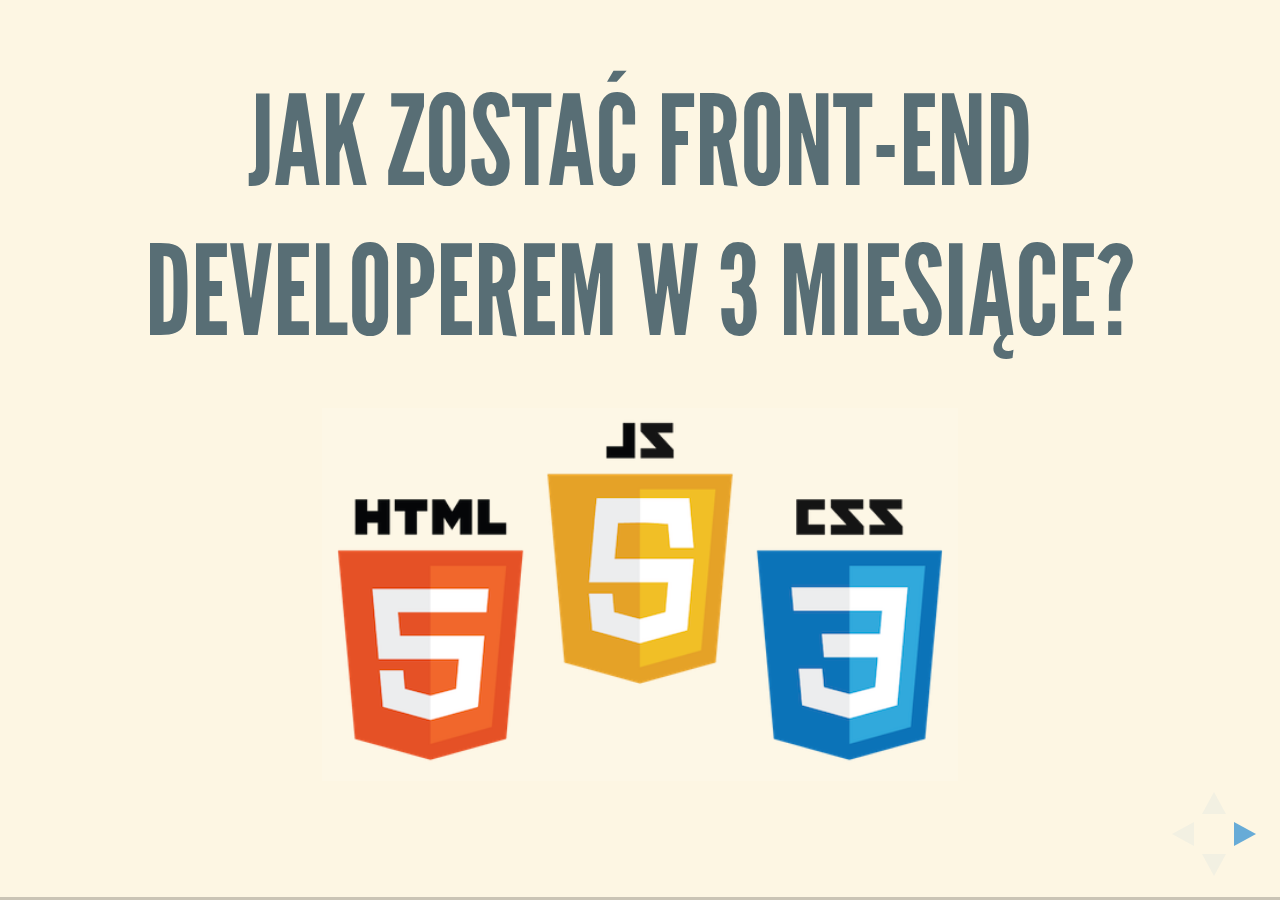
==== index.html @ 92566177 "Przygotowana prezentacja" ====
<!doctype html>
<html lang="en">
    <head>
        <meta charset="utf-8">
        <title>Reveal.js</title>
        <link rel="stylesheet" href="css/reveal.css">
        <link rel="stylesheet" href="styles.css" id="theme">
        <!-- For syntax highlighting -->
        <link rel="stylesheet" href="lib/css/zenburn.css">

        <!-- If the query includes 'print-pdf', use the PDF print sheet -->
        <script>
          document.write( '<link rel="stylesheet" href="css/print/' + ( window.location.search.match( /print-pdf/gi ) ? 'pdf' : 'paper' ) + '.css" type="text/css" media="print">' );
        </script>
    </head>
    <body>

        <div class="reveal">
            <div class="slides"><section  data-markdown><script type="text/template">Jak zostać front-end developerem w 3 miesiące?
===
![logos](html-css-js.png)
</script></section><section  data-markdown><script type="text/template">
## O mnie
<div class="photo">
![ania](zdjecie.jpg)
</div>
<div class="photo-info">
Anna Konopka
- front-end developer w PGS Software
- współorganizatorka spotkań wrocławskich Karotek
- prowadząca blog [Bookie & Cookie](bookieandcookie.blogspot.com)
</script></section><section  data-markdown><script type="text/template">

##Czy da się?

</script></section><section  data-markdown><script type="text/template">
##Moja historia

![](ggc-ania.jpg)
<!-- .element: style="width:350px;" -->

</script></section><section  data-markdown><script type="text/template">
<!-- .slide: data-background="super.gif" -->

##Front-end jest super!
<!--.element: style="color:white; text-shadow: 0 0 10px black; position: relative; top: 350px;"  -->

</script></section><section  data-markdown><script type="text/template">
##GIT
<div class="photo">
![](git-icon.png)
<!--.element: style="width:400px; "  -->
</div>
<div class="photo-info">
- git init
- git add
- git commit
- git branch
- git checkout
- git status
- git log
- git push/pull

</script></section><section  data-markdown><script type="text/template">
## Node.js + npm
<div class="photo">
![](node.png)
</div>
<div class="photo-info">
![](npm-logo.png)

</script></section><section  data-markdown><script type="text/template">
#bower
![](Bower.png)
<!--.element: style="width:400px"  -->

</script></section><section  data-markdown><script type="text/template">
#Narzędzia do budowania
![](grunt.png)
![](gulp.png)
<!--.element: style="width: 200px; padding-left: 70px"  -->
![](webpack.png)
<!--.element: style="width: 300px;"  -->

</script></section><section  data-markdown><script type="text/template">
#Chrome DevTools
![](devTools.png)
<!--.element: style="border: 1px solid #586e75"  -->
[Chrome DevTools - intro](https://developer.chrome.com/devtools)

</script></section><section  data-markdown><script type="text/template">
## Tips & tricks

</script></section><section  data-markdown><script type="text/template">
##Trzeba chcieć się uczyć!
![](yoda.jpg)
<!--.element: style="width:600px;"  -->

</script></section><section  data-markdown><script type="text/template">
![](so-logo.png)
<!--.element: style="width:450px;"  -->
![](codecademy.png)
<!--.element: style="width:450px;"  -->
![](code_school.png)
<!--.element: style="width:450px;"  -->
![](khan.png)
<!--.element: style="width:450px;"  -->

[blogpost: 5 najlepszych platform do nauki programowania](http://bookieandcookie.blogspot.com/2015/09/5-najlepszych-platform-do-nauki-programowania.html)

</script></section><section  data-markdown><script type="text/template">
##Github - portfolio
![](portfolio.png)
<!--.element: style="width:800px;"  -->

</script></section><section  data-markdown><script type="text/template">
![](brace.jpg)
<!--.element: style="width:600px;"  -->

[Pytania rekrutacyjne - front-end](https://github.com/h5bp/Front-end-Developer-Interview-Questions/blob/master/Translations/Polish/README.md)<br/>
[Wymagania dla front-end developera](http://rmurphey.com/blog/2012/04/12/a-baseline-for-front-end-developers)
</script></section><section  data-markdown><script type="text/template">
##Bądź na bieżąco

[![](smashing.png)](https://www.smashingmagazine.com/)

</script></section><section  data-markdown><script type="text/template">
##Rozwój - morze możliwości
<!--.element: style="color:white; text-shadow: 0 0 10px black;"  -->

<!--.slide: data-background="./sea.gif"  -->

</script></section><section  data-markdown><script type="text/template">
##Pytania?
</script></section><section  data-markdown><script type="text/template">
![](thanks.gif)
<!--.element: style="width:1900px;"  -->
</script></section></div>
        </div>

        <script src="lib/js/head.min.js"></script>
        <script src="js/reveal.js"></script>

        <script>
            function extend() {
              var target = {};
              for (var i = 0; i < arguments.length; i++) {
                var source = arguments[i];
                for (var key in source) {
                  if (source.hasOwnProperty(key)) {
                    target[key] = source[key];
                  }
                }
              }
              return target;
            }

            // Optional libraries used to extend on reveal.js
            var deps = [
              { src: 'lib/js/classList.js', condition: function() { return !document.body.classList; } },
              { src: 'plugin/markdown/marked.js', condition: function() { return !!document.querySelector('[data-markdown]'); } },
              { src: 'plugin/markdown/markdown.js', condition: function() { return !!document.querySelector('[data-markdown]'); } },
              { src: 'plugin/highlight/highlight.js', async: true, callback: function() { hljs.initHighlightingOnLoad(); } },
              { src: 'plugin/notes/notes.js', async: true, condition: function() { return !!document.body.classList; } },
              { src: 'plugin/math/math.js', async: true }
            ];

            // default options to init reveal.js
            var defaultOptions = {
              controls: true,
              progress: true,
              history: true,
              center: true,
              transition: 'default',
              dependencies: deps
            };

            // options from URL query string
            var queryOptions = Reveal.getQueryHash() || {};

            var options = {
  "theme": "styles.css"
};
            options = extend(defaultOptions, options, queryOptions);
            Reveal.initialize(options);
        </script>
    </body>
</html>
---- css/reveal.css ----
/*!
 * reveal.js
 * http://lab.hakim.se/reveal-js
 * MIT licensed
 *
 * Copyright (C) 2015 Hakim El Hattab, http://hakim.se
 */
/*********************************************
 * RESET STYLES
 *********************************************/
html, body, .reveal div, .reveal span, .reveal applet, .reveal object, .reveal iframe, .reveal h1, .reveal h2, .reveal h3, .reveal h4, .reveal h5, .reveal h6, .reveal p, .reveal blockquote, .reveal pre, .reveal a, .reveal abbr, .reveal acronym, .reveal address, .reveal big, .reveal cite, .reveal code, .reveal del, .reveal dfn, .reveal em, .reveal img, .reveal ins, .reveal kbd, .reveal q, .reveal s, .reveal samp, .reveal small, .reveal strike, .reveal strong, .reveal sub, .reveal sup, .reveal tt, .reveal var, .reveal b, .reveal u, .reveal center, .reveal dl, .reveal dt, .reveal dd, .reveal ol, .reveal ul, .reveal li, .reveal fieldset, .reveal form, .reveal label, .reveal legend, .reveal table, .reveal caption, .reveal tbody, .reveal tfoot, .reveal thead, .reveal tr, .reveal th, .reveal td, .reveal article, .reveal aside, .reveal canvas, .reveal details, .reveal embed, .reveal figure, .reveal figcaption, .reveal footer, .reveal header, .reveal hgroup, .reveal menu, .reveal nav, .reveal output, .reveal ruby, .reveal section, .reveal summary, .reveal time, .reveal mark, .reveal audio, video {
  margin: 0;
  padding: 0;
  border: 0;
  font-size: 100%;
  font: inherit;
  vertical-align: baseline; }

.reveal article, .reveal aside, .reveal details, .reveal figcaption, .reveal figure, .reveal footer, .reveal header, .reveal hgroup, .reveal menu, .reveal nav, .reveal section {
  display: block; }

/*********************************************
 * GLOBAL STYLES
 *********************************************/
html, body {
  width: 100%;
  height: 100%;
  overflow: hidden; }

body {
  position: relative;
  line-height: 1;
  background-color: #fff;
  color: #000; }

/*********************************************
 * VIEW FRAGMENTS
 *********************************************/
.reveal .slides section .fragment {
  opacity: 0;
  visibility: hidden;
  -webkit-transition: all 0.2s ease;
          transition: all 0.2s ease; }
  .reveal .slides section .fragment.visible {
    opacity: 1;
    visibility: visible; }

.reveal .slides section .fragment.grow {
  opacity: 1;
  visibility: visible; }
  .reveal .slides section .fragment.grow.visible {
    -webkit-transform: scale(1.3);
        -ms-transform: scale(1.3);
            transform: scale(1.3); }

.reveal .slides section .fragment.shrink {
  opacity: 1;
  visibility: visible; }
  .reveal .slides section .fragment.shrink.visible {
    -webkit-transform: scale(0.7);
        -ms-transform: scale(0.7);
            transform: scale(0.7); }

.reveal .slides section .fragment.zoom-in {
  -webkit-transform: scale(0.1);
      -ms-transform: scale(0.1);
          transform: scale(0.1); }
  .reveal .slides section .fragment.zoom-in.visible {
    -webkit-transform: none;
        -ms-transform: none;
            transform: none; }

.reveal .slides section .fragment.fade-out {
  opacity: 1;
  visibility: visible; }
  .reveal .slides section .fragment.fade-out.visible {
    opacity: 0;
    visibility: hidden; }

.reveal .slides section .fragment.semi-fade-out {
  opacity: 1;
  visibility: visible; }
  .reveal .slides section .fragment.semi-fade-out.visible {
    opacity: 0.5;
    visibility: visible; }

.reveal .slides section .fragment.strike {
  opacity: 1; }
  .reveal .slides section .fragment.strike.visible {
    text-decoration: line-through; }

.reveal .slides section .fragment.current-visible {
  opacity: 0;
  visibility: hidden; }
  .reveal .slides section .fragment.current-visible.current-fragment {
    opacity: 1;
    visibility: visible; }

.reveal .slides section .fragment.highlight-red, .reveal .slides section .fragment.highlight-current-red, .reveal .slides section .fragment.highlight-green, .reveal .slides section .fragment.highlight-current-green, .reveal .slides section .fragment.highlight-blue, .reveal .slides section .fragment.highlight-current-blue {
  opacity: 1;
  visibility: visible; }

.reveal .slides section .fragment.highlight-red.visible {
  color: #ff2c2d; }

.reveal .slides section .fragment.highlight-green.visible {
  color: #17ff2e; }

.reveal .slides section .fragment.highlight-blue.visible {
  color: #1b91ff; }

.reveal .slides section .fragment.highlight-current-red.current-fragment {
  color: #ff2c2d; }

.reveal .slides section .fragment.highlight-current-green.current-fragment {
  color: #17ff2e; }

.reveal .slides section .fragment.highlight-current-blue.current-fragment {
  color: #1b91ff; }

/*********************************************
 * DEFAULT ELEMENT STYLES
 *********************************************/
/* Fixes issue in Chrome where italic fonts did not appear when printing to PDF */
.reveal:after {
  content: '';
  font-style: italic; }

.reveal iframe {
  z-index: 1; }

/** Prevents layering issues in certain browser/transition combinations */
.reveal a {
  position: relative; }

.reveal .stretch {
  max-width: none;
  max-height: none; }

.reveal pre.stretch code {
  height: 100%;
  max-height: 100%;
  -moz-box-sizing: border-box;
       box-sizing: border-box; }

/*********************************************
 * CONTROLS
 *********************************************/
.reveal .controls {
  display: none;
  position: fixed;
  width: 110px;
  height: 110px;
  z-index: 30;
  right: 10px;
  bottom: 10px;
  -webkit-user-select: none; }

.reveal .controls div {
  position: absolute;
  opacity: 0.05;
  width: 0;
  height: 0;
  border: 12px solid transparent;
  -webkit-transform: scale(0.9999);
      -ms-transform: scale(0.9999);
          transform: scale(0.9999);
  -webkit-transition: all 0.2s ease;
          transition: all 0.2s ease;
  -webkit-tap-highlight-color: rgba(0, 0, 0, 0); }

.reveal .controls div.enabled {
  opacity: 0.7;
  cursor: pointer; }

.reveal .controls div.enabled:active {
  margin-top: 1px; }

.reveal .controls div.navigate-left {
  top: 42px;
  border-right-width: 22px;
  border-right-color: #000; }

.reveal .controls div.navigate-left.fragmented {
  opacity: 0.3; }

.reveal .controls div.navigate-right {
  left: 74px;
  top: 42px;
  border-left-width: 22px;
  border-left-color: #000; }

.reveal .controls div.navigate-right.fragmented {
  opacity: 0.3; }

.reveal .controls div.navigate-up {
  left: 42px;
  border-bottom-width: 22px;
  border-bottom-color: #000; }

.reveal .controls div.navigate-up.fragmented {
  opacity: 0.3; }

.reveal .controls div.navigate-down {
  left: 42px;
  top: 74px;
  border-top-width: 22px;
  border-top-color: #000; }

.reveal .controls div.navigate-down.fragmented {
  opacity: 0.3; }

/*********************************************
 * PROGRESS BAR
 *********************************************/
.reveal .progress {
  position: fixed;
  display: none;
  height: 3px;
  width: 100%;
  bottom: 0;
  left: 0;
  z-index: 10;
  background-color: rgba(0, 0, 0, 0.2); }

.reveal .progress:after {
  content: '';
  display: block;
  position: absolute;
  height: 20px;
  width: 100%;
  top: -20px; }

.reveal .progress span {
  display: block;
  height: 100%;
  width: 0px;
  background-color: #000;
  -webkit-transition: width 800ms cubic-bezier(0.26, 0.86, 0.44, 0.985);
          transition: width 800ms cubic-bezier(0.26, 0.86, 0.44, 0.985); }

/*********************************************
 * SLIDE NUMBER
 *********************************************/
.reveal .slide-number {
  position: fixed;
  display: block;
  right: 15px;
  bottom: 15px;
  opacity: 0.5;
  z-index: 31;
  font-size: 12px; }

/*********************************************
 * SLIDES
 *********************************************/
.reveal {
  position: relative;
  width: 100%;
  height: 100%;
  overflow: hidden;
  -ms-touch-action: none;
      touch-action: none; }

.reveal .slides {
  position: absolute;
  width: 100%;
  height: 100%;
  top: 0;
  right: 0;
  bottom: 0;
  left: 0;
  margin: auto;
  overflow: visible;
  z-index: 1;
  text-align: center;
  -webkit-perspective: 600px;
          perspective: 600px;
  -webkit-perspective-origin: 50% 40%;
          perspective-origin: 50% 40%; }

.reveal .slides > section {
  -ms-perspective: 600px; }

.reveal .slides > section, .reveal .slides > section > section {
  display: none;
  position: absolute;
  width: 100%;
  padding: 20px 0px;
  z-index: 10;
  -webkit-transform-style: preserve-3d;
          transform-style: preserve-3d;
  -webkit-transition: -webkit-transform-origin 800ms cubic-bezier(0.26, 0.86, 0.44, 0.985), -webkit-transform 800ms cubic-bezier(0.26, 0.86, 0.44, 0.985), visibility 800ms cubic-bezier(0.26, 0.86, 0.44, 0.985), opacity 800ms cubic-bezier(0.26, 0.86, 0.44, 0.985);
          transition: -ms-transform-origin 800ms cubic-bezier(0.26, 0.86, 0.44, 0.985), transform 800ms cubic-bezier(0.26, 0.86, 0.44, 0.985), visibility 800ms cubic-bezier(0.26, 0.86, 0.44, 0.985), opacity 800ms cubic-bezier(0.26, 0.86, 0.44, 0.985);
          transition: transform-origin 800ms cubic-bezier(0.26, 0.86, 0.44, 0.985), transform 800ms cubic-bezier(0.26, 0.86, 0.44, 0.985), visibility 800ms cubic-bezier(0.26, 0.86, 0.44, 0.985), opacity 800ms cubic-bezier(0.26, 0.86, 0.44, 0.985); }

/* Global transition speed settings */
.reveal[data-transition-speed="fast"] .slides section {
  -webkit-transition-duration: 400ms;
          transition-duration: 400ms; }

.reveal[data-transition-speed="slow"] .slides section {
  -webkit-transition-duration: 1200ms;
          transition-duration: 1200ms; }

/* Slide-specific transition speed overrides */
.reveal .slides section[data-transition-speed="fast"] {
  -webkit-transition-duration: 400ms;
          transition-duration: 400ms; }

.reveal .slides section[data-transition-speed="slow"] {
  -webkit-transition-duration: 1200ms;
          transition-duration: 1200ms; }

.reveal .slides > section.stack {
  padding-top: 0;
  padding-bottom: 0; }

.reveal .slides > section.present, .reveal .slides > section > section.present {
  display: block;
  z-index: 11;
  opacity: 1; }

.reveal.center, .reveal.center .slides, .reveal.center .slides section {
  min-height: 0 !important; }

/* Don't allow interaction with invisible slides */
.reveal .slides > section.future, .reveal .slides > section > section.future, .reveal .slides > section.past, .reveal .slides > section > section.past {
  pointer-events: none; }

.reveal.overview .slides > section, .reveal.overview .slides > section > section {
  pointer-events: auto; }

.reveal .slides > section.past, .reveal .slides > section.future, .reveal .slides > section > section.past, .reveal .slides > section > section.future {
  opacity: 0; }

/*********************************************
 * Mixins for readability of transitions
 *********************************************/
/*********************************************
 * SLIDE TRANSITION
 * Aliased 'linear' for backwards compatibility
 *********************************************/
.reveal.slide section {
  -webkit-backface-visibility: hidden;
          backface-visibility: hidden; }

.reveal .slides > section[data-transition=slide].past, .reveal .slides > section[data-transition~=slide-out].past, .reveal.slide .slides > section:not([data-transition]).past {
  -webkit-transform: translate(-150%, 0);
      -ms-transform: translate(-150%, 0);
          transform: translate(-150%, 0); }

.reveal .slides > section[data-transition=slide].future, .reveal .slides > section[data-transition~=slide-in].future, .reveal.slide .slides > section:not([data-transition]).future {
  -webkit-transform: translate(150%, 0);
      -ms-transform: translate(150%, 0);
          transform: translate(150%, 0); }

.reveal .slides > section > section[data-transition=slide].past, .reveal .slides > section > section[data-transition~=slide-out].past, .reveal.slide .slides > section > section:not([data-transition]).past {
  -webkit-transform: translate(0, -150%);
      -ms-transform: translate(0, -150%);
          transform: translate(0, -150%); }

.reveal .slides > section > section[data-transition=slide].future, .reveal .slides > section > section[data-transition~=slide-in].future, .reveal.slide .slides > section > section:not([data-transition]).future {
  -webkit-transform: translate(0, 150%);
      -ms-transform: translate(0, 150%);
          transform: translate(0, 150%); }

.reveal.linear section {
  -webkit-backface-visibility: hidden;
          backface-visibility: hidden; }

.reveal .slides > section[data-transition=linear].past, .reveal .slides > section[data-transition~=linear-out].past, .reveal.linear .slides > section:not([data-transition]).past {
  -webkit-transform: translate(-150%, 0);
      -ms-transform: translate(-150%, 0);
          transform: translate(-150%, 0); }

.reveal .slides > section[data-transition=linear].future, .reveal .slides > section[data-transition~=linear-in].future, .reveal.linear .slides > section:not([data-transition]).future {
  -webkit-transform: translate(150%, 0);
      -ms-transform: translate(150%, 0);
          transform: translate(150%, 0); }

.reveal .slides > section > section[data-transition=linear].past, .reveal .slides > section > section[data-transition~=linear-out].past, .reveal.linear .slides > section > section:not([data-transition]).past {
  -webkit-transform: translate(0, -150%);
      -ms-transform: translate(0, -150%);
          transform: translate(0, -150%); }

.reveal .slides > section > section[data-transition=linear].future, .reveal .slides > section > section[data-transition~=linear-in].future, .reveal.linear .slides > section > section:not([data-transition]).future {
  -webkit-transform: translate(0, 150%);
      -ms-transform: translate(0, 150%);
          transform: translate(0, 150%); }

/*********************************************
 * CONVEX TRANSITION
 * Aliased 'default' for backwards compatibility
 *********************************************/
.reveal .slides > section[data-transition=default].past, .reveal .slides > section[data-transition~=default-out].past, .reveal.default .slides > section:not([data-transition]).past {
  -webkit-transform: translate3d(-100%, 0, 0) rotateY(-90deg) translate3d(-100%, 0, 0);
          transform: translate3d(-100%, 0, 0) rotateY(-90deg) translate3d(-100%, 0, 0); }

.reveal .slides > section[data-transition=default].future, .reveal .slides > section[data-transition~=default-in].future, .reveal.default .slides > section:not([data-transition]).future {
  -webkit-transform: translate3d(100%, 0, 0) rotateY(90deg) translate3d(100%, 0, 0);
          transform: translate3d(100%, 0, 0) rotateY(90deg) translate3d(100%, 0, 0); }

.reveal .slides > section > section[data-transition=default].past, .reveal .slides > section > section[data-transition~=default-out].past, .reveal.default .slides > section > section:not([data-transition]).past {
  -webkit-transform: translate3d(0, -300px, 0) rotateX(70deg) translate3d(0, -300px, 0);
          transform: translate3d(0, -300px, 0) rotateX(70deg) translate3d(0, -300px, 0); }

.reveal .slides > section > section[data-transition=default].future, .reveal .slides > section > section[data-transition~=default-in].future, .reveal.default .slides > section > section:not([data-transition]).future {
  -webkit-transform: translate3d(0, 300px, 0) rotateX(-70deg) translate3d(0, 300px, 0);
          transform: translate3d(0, 300px, 0) rotateX(-70deg) translate3d(0, 300px, 0); }

.reveal .slides > section[data-transition=convex].past, .reveal .slides > section[data-transition~=convex-out].past, .reveal.convex .slides > section:not([data-transition]).past {
  -webkit-transform: translate3d(-100%, 0, 0) rotateY(-90deg) translate3d(-100%, 0, 0);
          transform: translate3d(-100%, 0, 0) rotateY(-90deg) translate3d(-100%, 0, 0); }

.reveal .slides > section[data-transition=convex].future, .reveal .slides > section[data-transition~=convex-in].future, .reveal.convex .slides > section:not([data-transition]).future {
  -webkit-transform: translate3d(100%, 0, 0) rotateY(90deg) translate3d(100%, 0, 0);
          transform: translate3d(100%, 0, 0) rotateY(90deg) translate3d(100%, 0, 0); }

.reveal .slides > section > section[data-transition=convex].past, .reveal .slides > section > section[data-transition~=convex-out].past, .reveal.convex .slides > section > section:not([data-transition]).past {
  -webkit-transform: translate3d(0, -300px, 0) rotateX(70deg) translate3d(0, -300px, 0);
          transform: translate3d(0, -300px, 0) rotateX(70deg) translate3d(0, -300px, 0); }

.reveal .slides > section > section[data-transition=convex].future, .reveal .slides > section > section[data-transition~=convex-in].future, .reveal.convex .slides > section > section:not([data-transition]).future {
  -webkit-transform: translate3d(0, 300px, 0) rotateX(-70deg) translate3d(0, 300px, 0);
          transform: translate3d(0, 300px, 0) rotateX(-70deg) translate3d(0, 300px, 0); }

/*********************************************
 * CONCAVE TRANSITION
 *********************************************/
.reveal .slides > section[data-transition=concave].past, .reveal .slides > section[data-transition~=concave-out].past, .reveal.concave .slides > section:not([data-transition]).past {
  -webkit-transform: translate3d(-100%, 0, 0) rotateY(90deg) translate3d(-100%, 0, 0);
          transform: translate3d(-100%, 0, 0) rotateY(90deg) translate3d(-100%, 0, 0); }

.reveal .slides > section[data-transition=concave].future, .reveal .slides > section[data-transition~=concave-in].future, .reveal.concave .slides > section:not([data-transition]).future {
  -webkit-transform: translate3d(100%, 0, 0) rotateY(-90deg) translate3d(100%, 0, 0);
          transform: translate3d(100%, 0, 0) rotateY(-90deg) translate3d(100%, 0, 0); }

.reveal .slides > section > section[data-transition=concave].past, .reveal .slides > section > section[data-transition~=concave-out].past, .reveal.concave .slides > section > section:not([data-transition]).past {
  -webkit-transform: translate3d(0, -80%, 0) rotateX(-70deg) translate3d(0, -80%, 0);
          transform: translate3d(0, -80%, 0) rotateX(-70deg) translate3d(0, -80%, 0); }

.reveal .slides > section > section[data-transition=concave].future, .reveal .slides > section > section[data-transition~=concave-in].future, .reveal.concave .slides > section > section:not([data-transition]).future {
  -webkit-transform: translate3d(0, 80%, 0) rotateX(70deg) translate3d(0, 80%, 0);
          transform: translate3d(0, 80%, 0) rotateX(70deg) translate3d(0, 80%, 0); }

/*********************************************
 * ZOOM TRANSITION
 *********************************************/
.reveal .slides > section[data-transition=zoom], .reveal.zoom .slides > section:not([data-transition]) {
  -webkit-transition-timing-function: ease;
          transition-timing-function: ease; }

.reveal .slides > section[data-transition=zoom].past, .reveal .slides > section[data-transition~=zoom-out].past, .reveal.zoom .slides > section:not([data-transition]).past {
  visibility: hidden;
  -webkit-transform: scale(16);
      -ms-transform: scale(16);
          transform: scale(16); }

.reveal .slides > section[data-transition=zoom].future, .reveal .slides > section[data-transition~=zoom-in].future, .reveal.zoom .slides > section:not([data-transition]).future {
  visibility: hidden;
  -webkit-transform: scale(0.2);
      -ms-transform: scale(0.2);
          transform: scale(0.2); }

.reveal .slides > section > section[data-transition=zoom].past, .reveal .slides > section > section[data-transition~=zoom-out].past, .reveal.zoom .slides > section > section:not([data-transition]).past {
  -webkit-transform: translate(0, -150%);
      -ms-transform: translate(0, -150%);
          transform: translate(0, -150%); }

.reveal .slides > section > section[data-transition=zoom].future, .reveal .slides > section > section[data-transition~=zoom-in].future, .reveal.zoom .slides > section > section:not([data-transition]).future {
  -webkit-transform: translate(0, 150%);
      -ms-transform: translate(0, 150%);
          transform: translate(0, 150%); }

/*********************************************
 * CUBE TRANSITION
 *********************************************/
.reveal.cube .slides {
  -webkit-perspective: 1300px;
          perspective: 1300px; }

.reveal.cube .slides section {
  padding: 30px;
  min-height: 700px;
  -webkit-backface-visibility: hidden;
          backface-visibility: hidden;
  -moz-box-sizing: border-box;
       box-sizing: border-box; }

.reveal.center.cube .slides section {
  min-height: 0; }

.reveal.cube .slides section:not(.stack):before {
  content: '';
  position: absolute;
  display: block;
  width: 100%;
  height: 100%;
  left: 0;
  top: 0;
  background: rgba(0, 0, 0, 0.1);
  border-radius: 4px;
  -webkit-transform: translateZ(-20px);
          transform: translateZ(-20px); }

.reveal.cube .slides section:not(.stack):after {
  content: '';
  position: absolute;
  display: block;
  width: 90%;
  height: 30px;
  left: 5%;
  bottom: 0;
  background: none;
  z-index: 1;
  border-radius: 4px;
  box-shadow: 0px 95px 25px rgba(0, 0, 0, 0.2);
  -webkit-transform: translateZ(-90px) rotateX(65deg);
          transform: translateZ(-90px) rotateX(65deg); }

.reveal.cube .slides > section.stack {
  padding: 0;
  background: none; }

.reveal.cube .slides > section.past {
  -webkit-transform-origin: 100% 0%;
      -ms-transform-origin: 100% 0%;
          transform-origin: 100% 0%;
  -webkit-transform: translate3d(-100%, 0, 0) rotateY(-90deg);
          transform: translate3d(-100%, 0, 0) rotateY(-90deg); }

.reveal.cube .slides > section.future {
  -webkit-transform-origin: 0% 0%;
      -ms-transform-origin: 0% 0%;
          transform-origin: 0% 0%;
  -webkit-transform: translate3d(100%, 0, 0) rotateY(90deg);
          transform: translate3d(100%, 0, 0) rotateY(90deg); }

.reveal.cube .slides > section > section.past {
  -webkit-transform-origin: 0% 100%;
      -ms-transform-origin: 0% 100%;
          transform-origin: 0% 100%;
  -webkit-transform: translate3d(0, -100%, 0) rotateX(90deg);
          transform: translate3d(0, -100%, 0) rotateX(90deg); }

.reveal.cube .slides > section > section.future {
  -webkit-transform-origin: 0% 0%;
      -ms-transform-origin: 0% 0%;
          transform-origin: 0% 0%;
  -webkit-transform: translate3d(0, 100%, 0) rotateX(-90deg);
          transform: translate3d(0, 100%, 0) rotateX(-90deg); }

/*********************************************
 * PAGE TRANSITION
 *********************************************/
.reveal.page .slides {
  -webkit-perspective-origin: 0% 50%;
          perspective-origin: 0% 50%;
  -webkit-perspective: 3000px;
          perspective: 3000px; }

.reveal.page .slides section {
  padding: 30px;
  min-height: 700px;
  -moz-box-sizing: border-box;
       box-sizing: border-box; }

.reveal.page .slides section.past {
  z-index: 12; }

.reveal.page .slides section:not(.stack):before {
  content: '';
  position: absolute;
  display: block;
  width: 100%;
  height: 100%;
  left: 0;
  top: 0;
  background: rgba(0, 0, 0, 0.1);
  -webkit-transform: translateZ(-20px);
          transform: translateZ(-20px); }

.reveal.page .slides section:not(.stack):after {
  content: '';
  position: absolute;
  display: block;
  width: 90%;
  height: 30px;
  left: 5%;
  bottom: 0;
  background: none;
  z-index: 1;
  border-radius: 4px;
  box-shadow: 0px 95px 25px rgba(0, 0, 0, 0.2);
  -webkit-transform: translateZ(-90px) rotateX(65deg); }

.reveal.page .slides > section.stack {
  padding: 0;
  background: none; }

.reveal.page .slides > section.past {
  -webkit-transform-origin: 0% 0%;
      -ms-transform-origin: 0% 0%;
          transform-origin: 0% 0%;
  -webkit-transform: translate3d(-40%, 0, 0) rotateY(-80deg);
          transform: translate3d(-40%, 0, 0) rotateY(-80deg); }

.reveal.page .slides > section.future {
  -webkit-transform-origin: 100% 0%;
      -ms-transform-origin: 100% 0%;
          transform-origin: 100% 0%;
  -webkit-transform: translate3d(0, 0, 0);
          transform: translate3d(0, 0, 0); }

.reveal.page .slides > section > section.past {
  -webkit-transform-origin: 0% 0%;
      -ms-transform-origin: 0% 0%;
          transform-origin: 0% 0%;
  -webkit-transform: translate3d(0, -40%, 0) rotateX(80deg);
          transform: translate3d(0, -40%, 0) rotateX(80deg); }

.reveal.page .slides > section > section.future {
  -webkit-transform-origin: 0% 100%;
      -ms-transform-origin: 0% 100%;
          transform-origin: 0% 100%;
  -webkit-transform: translate3d(0, 0, 0);
          transform: translate3d(0, 0, 0); }

/*********************************************
 * FADE TRANSITION
 *********************************************/
.reveal .slides section[data-transition=fade], .reveal.fade .slides section:not([data-transition]), .reveal.fade .slides > section > section:not([data-transition]) {
  -webkit-transform: none;
      -ms-transform: none;
          transform: none;
  -webkit-transition: opacity 0.5s;
          transition: opacity 0.5s; }

.reveal.fade.overview .slides section, .reveal.fade.overview .slides > section > section {
  -webkit-transition: none;
          transition: none; }

/*********************************************
 * NO TRANSITION
 *********************************************/
.reveal .slides > section[data-transition=none], .reveal.none .slides > section:not([data-transition]) {
  -webkit-transform: none;
      -ms-transform: none;
          transform: none;
  -webkit-transition: none;
          transition: none; }

/*********************************************
 * PAUSED MODE
 *********************************************/
.reveal .pause-overlay {
  position: absolute;
  top: 0;
  left: 0;
  width: 100%;
  height: 100%;
  background: black;
  visibility: hidden;
  opacity: 0;
  z-index: 100;
  -webkit-transition: all 1s ease;
          transition: all 1s ease; }

.reveal.paused .pause-overlay {
  visibility: visible;
  opacity: 1; }

/*********************************************
 * FALLBACK
 *********************************************/
.no-transforms {
  overflow-y: auto; }

.no-transforms .reveal .slides {
  position: relative;
  width: 80%;
  height: auto !important;
  top: 0;
  left: 50%;
  margin: 0;
  text-align: center; }

.no-transforms .reveal .controls, .no-transforms .reveal .progress {
  display: none !important; }

.no-transforms .reveal .slides section {
  display: block !important;
  opacity: 1 !important;
  position: relative !important;
  height: auto;
  min-height: 0;
  top: 0;
  left: -50%;
  margin: 70px 0;
  -webkit-transform: none;
      -ms-transform: none;
          transform: none; }

.no-transforms .reveal .slides section section {
  left: 0; }

.reveal .no-transition, .reveal .no-transition * {
  -webkit-transition: none !important;
          transition: none !important; }

/*********************************************
 * PER-SLIDE BACKGROUNDS
 *********************************************/
.reveal .backgrounds {
  position: absolute;
  width: 100%;
  height: 100%;
  top: 0;
  left: 0;
  -webkit-perspective: 600px;
          perspective: 600px; }

.reveal .slide-background {
  display: none;
  position: absolute;
  width: 100%;
  height: 100%;
  opacity: 0;
  visibility: hidden;
  background-color: rgba(0, 0, 0, 0);
  background-position: 50% 50%;
  background-repeat: no-repeat;
  background-size: cover;
  -webkit-transition: all 800ms cubic-bezier(0.26, 0.86, 0.44, 0.985);
          transition: all 800ms cubic-bezier(0.26, 0.86, 0.44, 0.985); }

.reveal .slide-background.stack {
  display: block; }

.reveal .slide-background.present {
  opacity: 1;
  visibility: visible; }

.print-pdf .reveal .slide-background {
  opacity: 1 !important;
  visibility: visible !important; }

/* Video backgrounds */
.reveal .slide-background video {
  position: absolute;
  width: 100%;
  height: 100%;
  max-width: none;
  max-height: none;
  top: 0;
  left: 0; }

/* Immediate transition style */
.reveal[data-background-transition=none] > .backgrounds .slide-background, .reveal > .backgrounds .slide-background[data-background-transition=none] {
  -webkit-transition: none;
          transition: none; }

/* Slide */
.reveal[data-background-transition=slide] > .backgrounds .slide-background, .reveal > .backgrounds .slide-background[data-background-transition=slide] {
  opacity: 1;
  -webkit-backface-visibility: hidden;
          backface-visibility: hidden; }

.reveal[data-background-transition=slide] > .backgrounds .slide-background.past, .reveal > .backgrounds .slide-background.past[data-background-transition=slide] {
  -webkit-transform: translate(-100%, 0);
      -ms-transform: translate(-100%, 0);
          transform: translate(-100%, 0); }

.reveal[data-background-transition=slide] > .backgrounds .slide-background.future, .reveal > .backgrounds .slide-background.future[data-background-transition=slide] {
  -webkit-transform: translate(100%, 0);
      -ms-transform: translate(100%, 0);
          transform: translate(100%, 0); }

.reveal[data-background-transition=slide] > .backgrounds .slide-background > .slide-background.past, .reveal > .backgrounds .slide-background > .slide-background.past[data-background-transition=slide] {
  -webkit-transform: translate(0, -100%);
      -ms-transform: translate(0, -100%);
          transform: translate(0, -100%); }

.reveal[data-background-transition=slide] > .backgrounds .slide-background > .slide-background.future, .reveal > .backgrounds .slide-background > .slide-background.future[data-background-transition=slide] {
  -webkit-transform: translate(0, 100%);
      -ms-transform: translate(0, 100%);
          transform: translate(0, 100%); }

/* Convex */
.reveal[data-background-transition=convex] > .backgrounds .slide-background.past, .reveal > .backgrounds .slide-background.past[data-background-transition=convex] {
  opacity: 0;
  -webkit-transform: translate3d(-100%, 0, 0) rotateY(-90deg) translate3d(-100%, 0, 0);
          transform: translate3d(-100%, 0, 0) rotateY(-90deg) translate3d(-100%, 0, 0); }

.reveal[data-background-transition=convex] > .backgrounds .slide-background.future, .reveal > .backgrounds .slide-background.future[data-background-transition=convex] {
  opacity: 0;
  -webkit-transform: translate3d(100%, 0, 0) rotateY(90deg) translate3d(100%, 0, 0);
          transform: translate3d(100%, 0, 0) rotateY(90deg) translate3d(100%, 0, 0); }

.reveal[data-background-transition=convex] > .backgrounds .slide-background > .slide-background.past, .reveal > .backgrounds .slide-background > .slide-background.past[data-background-transition=convex] {
  opacity: 0;
  -webkit-transform: translate3d(0, -100%, 0) rotateX(90deg) translate3d(0, -100%, 0);
          transform: translate3d(0, -100%, 0) rotateX(90deg) translate3d(0, -100%, 0); }

.reveal[data-background-transition=convex] > .backgrounds .slide-background > .slide-background.future, .reveal > .backgrounds .slide-background > .slide-background.future[data-background-transition=convex] {
  opacity: 0;
  -webkit-transform: translate3d(0, 100%, 0) rotateX(-90deg) translate3d(0, 100%, 0);
          transform: translate3d(0, 100%, 0) rotateX(-90deg) translate3d(0, 100%, 0); }

/* Concave */
.reveal[data-background-transition=concave] > .backgrounds .slide-background.past, .reveal > .backgrounds .slide-background.past[data-background-transition=concave] {
  opacity: 0;
  -webkit-transform: translate3d(-100%, 0, 0) rotateY(90deg) translate3d(-100%, 0, 0);
          transform: translate3d(-100%, 0, 0) rotateY(90deg) translate3d(-100%, 0, 0); }

.reveal[data-background-transition=concave] > .backgrounds .slide-background.future, .reveal > .backgrounds .slide-background.future[data-background-transition=concave] {
  opacity: 0;
  -webkit-transform: translate3d(100%, 0, 0) rotateY(-90deg) translate3d(100%, 0, 0);
          transform: translate3d(100%, 0, 0) rotateY(-90deg) translate3d(100%, 0, 0); }

.reveal[data-background-transition=concave] > .backgrounds .slide-background > .slide-background.past, .reveal > .backgrounds .slide-background > .slide-background.past[data-background-transition=concave] {
  opacity: 0;
  -webkit-transform: translate3d(0, -100%, 0) rotateX(-90deg) translate3d(0, -100%, 0);
          transform: translate3d(0, -100%, 0) rotateX(-90deg) translate3d(0, -100%, 0); }

.reveal[data-background-transition=concave] > .backgrounds .slide-background > .slide-background.future, .reveal > .backgrounds .slide-background > .slide-background.future[data-background-transition=concave] {
  opacity: 0;
  -webkit-transform: translate3d(0, 100%, 0) rotateX(90deg) translate3d(0, 100%, 0);
          transform: translate3d(0, 100%, 0) rotateX(90deg) translate3d(0, 100%, 0); }

/* Zoom */
.reveal[data-background-transition=zoom] > .backgrounds .slide-background, .reveal > .backgrounds .slide-background[data-background-transition=zoom] {
  -webkit-transition-timing-function: ease;
          transition-timing-function: ease; }

.reveal[data-background-transition=zoom] > .backgrounds .slide-background.past, .reveal > .backgrounds .slide-background.past[data-background-transition=zoom] {
  opacity: 0;
  visibility: hidden;
  -webkit-transform: scale(16);
      -ms-transform: scale(16);
          transform: scale(16); }

.reveal[data-background-transition=zoom] > .backgrounds .slide-background.future, .reveal > .backgrounds .slide-background.future[data-background-transition=zoom] {
  opacity: 0;
  visibility: hidden;
  -webkit-transform: scale(0.2);
      -ms-transform: scale(0.2);
          transform: scale(0.2); }

.reveal[data-background-transition=zoom] > .backgrounds .slide-background > .slide-background.past, .reveal > .backgrounds .slide-background > .slide-background.past[data-background-transition=zoom] {
  opacity: 0;
  visibility: hidden;
  -webkit-transform: scale(16);
      -ms-transform: scale(16);
          transform: scale(16); }

.reveal[data-background-transition=zoom] > .backgrounds .slide-background > .slide-background.future, .reveal > .backgrounds .slide-background > .slide-background.future[data-background-transition=zoom] {
  opacity: 0;
  visibility: hidden;
  -webkit-transform: scale(0.2);
      -ms-transform: scale(0.2);
          transform: scale(0.2); }

/* Global transition speed settings */
.reveal[data-transition-speed="fast"] > .backgrounds .slide-background {
  -webkit-transition-duration: 400ms;
          transition-duration: 400ms; }

.reveal[data-transition-speed="slow"] > .backgrounds .slide-background {
  -webkit-transition-duration: 1200ms;
          transition-duration: 1200ms; }

/*********************************************
 * OVERVIEW
 *********************************************/
.reveal.overview {
  -webkit-perspective-origin: 50% 50%;
          perspective-origin: 50% 50%;
  -webkit-perspective: 700px;
          perspective: 700px; }
  .reveal.overview .slides section {
    height: 700px;
    opacity: 1 !important;
    overflow: hidden;
    visibility: visible !important;
    cursor: pointer;
    -moz-box-sizing: border-box;
         box-sizing: border-box; }
  .reveal.overview .slides section:hover, .reveal.overview .slides section.present {
    outline: 10px solid rgba(150, 150, 150, 0.4);
    outline-offset: 10px; }
  .reveal.overview .slides section .fragment {
    opacity: 1;
    -webkit-transition: none;
            transition: none; }
  .reveal.overview .slides section:after, .reveal.overview .slides section:before {
    display: none !important; }
  .reveal.overview .slides > section.stack {
    padding: 0;
    top: 0 !important;
    background: none;
    outline: none;
    overflow: visible; }
  .reveal.overview .backgrounds {
    -webkit-perspective: inherit;
            perspective: inherit; }
  .reveal.overview .backgrounds .slide-background {
    opacity: 1;
    visibility: visible;
    outline: 10px solid rgba(150, 150, 150, 0.1);
    outline-offset: 10px; }

.reveal.overview .slides section, .reveal.overview-deactivating .slides section {
  -webkit-transition: none;
          transition: none; }

.reveal.overview .backgrounds .slide-background, .reveal.overview-deactivating .backgrounds .slide-background {
  -webkit-transition: none;
          transition: none; }

.reveal.overview-animated .slides {
  -webkit-transition: -webkit-transform 0.4s ease;
          transition: transform 0.4s ease; }

/*********************************************
 * RTL SUPPORT
 *********************************************/
.reveal.rtl .slides, .reveal.rtl .slides h1, .reveal.rtl .slides h2, .reveal.rtl .slides h3, .reveal.rtl .slides h4, .reveal.rtl .slides h5, .reveal.rtl .slides h6 {
  direction: rtl;
  font-family: sans-serif; }

.reveal.rtl pre, .reveal.rtl code {
  direction: ltr; }

.reveal.rtl ol, .reveal.rtl ul {
  text-align: right; }

.reveal.rtl .progress span {
  float: right; }

/*********************************************
 * PARALLAX BACKGROUND
 *********************************************/
.reveal.has-parallax-background .backgrounds {
  -webkit-transition: all 0.8s ease;
          transition: all 0.8s ease; }

/* Global transition speed settings */
.reveal.has-parallax-background[data-transition-speed="fast"] .backgrounds {
  -webkit-transition-duration: 400ms;
          transition-duration: 400ms; }

.reveal.has-parallax-background[data-transition-speed="slow"] .backgrounds {
  -webkit-transition-duration: 1200ms;
          transition-duration: 1200ms; }

/*********************************************
 * LINK PREVIEW OVERLAY
 *********************************************/
.reveal .overlay {
  position: absolute;
  top: 0;
  left: 0;
  width: 100%;
  height: 100%;
  z-index: 1000;
  background: rgba(0, 0, 0, 0.9);
  opacity: 0;
  visibility: hidden;
  -webkit-transition: all 0.3s ease;
          transition: all 0.3s ease; }

.reveal .overlay.visible {
  opacity: 1;
  visibility: visible; }

.reveal .overlay .spinner {
  position: absolute;
  display: block;
  top: 50%;
  left: 50%;
  width: 32px;
  height: 32px;
  margin: -16px 0 0 -16px;
  z-index: 10;
  background-image: url([data-uri]%2F%2F%2F6%2Bvr8nJybW1tcDAwOjo6Nvb26ioqKOjo7Ozs%2FLy8vz8%2FAAAAAAAAAAAACH%2FC05FVFNDQVBFMi4wAwEAAAAh%2FhpDcmVhdGVkIHdpdGggYWpheGxvYWQuaW5mbwAh%[base64]%2FV%2FnmOM82XiHRLYKhKP1oZmADdEAAAh%2BQQJCgAAACwAAAAAIAAgAAAE6hDISWlZpOrNp1lGNRSdRpDUolIGw5RUYhhHukqFu8DsrEyqnWThGvAmhVlteBvojpTDDBUEIFwMFBRAmBkSgOrBFZogCASwBDEY%2FCZSg7GSE0gSCjQBMVG023xWBhklAnoEdhQEfyNqMIcKjhRsjEdnezB%2BA4k8gTwJhFuiW4dokXiloUepBAp5qaKpp6%2BHo7aWW54wl7obvEe0kRuoplCGepwSx2jJvqHEmGt6whJpGpfJCHmOoNHKaHx61WiSR92E4lbFoq%2BB6QDtuetcaBPnW6%2BO7wDHpIiK9SaVK5GgV543tzjgGcghAgAh%[base64]%2B%2BG%2Bw48edZPK%2BM6hLJpQg484enXIdQFSS1u6UhksENEQAAIfkECQoAAAAsAAAAACAAIAAABOcQyEmpGKLqzWcZRVUQnZYg1aBSh2GUVEIQ2aQOE%2BG%2BcD4ntpWkZQj1JIiZIogDFFyHI0UxQwFugMSOFIPJftfVAEoZLBbcLEFhlQiqGp1Vd140AUklUN3eCA51C1EWMzMCezCBBmkxVIVHBWd3HHl9JQOIJSdSnJ0TDKChCwUJjoWMPaGqDKannasMo6WnM562R5YluZRwur0wpgqZE7NKUm%2BFNRPIhjBJxKZteWuIBMN4zRMIVIhffcgojwCF117i4nlLnY5ztRLsnOk%2BaV%2BoJY7V7m76PdkS4trKcdg0Zc0tTcKkRAAAIfkECQoAAAAsAAAAACAAIAAABO4QyEkpKqjqzScpRaVkXZWQEximw1BSCUEIlDohrft6cpKCk5xid5MNJTaAIkekKGQkWyKHkvhKsR7ARmitkAYDYRIbUQRQjWBwJRzChi9CRlBcY1UN4g0%[base64]%[base64]%2BE71SRQeyqUToLA7VxF0JDyIQh%2FMVVPMt1ECZlfcjZJ9mIKoaTl1MRIl5o4CUKXOwmyrCInCKqcWtvadL2SYhyASyNDJ0uIiRMDjI0Fd30%2FiI2UA5GSS5UDj2l6NoqgOgN4gksEBgYFf0FDqKgHnyZ9OX8HrgYHdHpcHQULXAS2qKpENRg7eAMLC7kTBaixUYFkKAzWAAnLC7FLVxLWDBLKCwaKTULgEwbLA4hJtOkSBNqITT3xEgfLpBtzE%2FjiuL04RGEBgwWhShRgQExHBAAh%2BQQJCgAAACwAAAAAIAAgAAAE7xDISWlSqerNpyJKhWRdlSAVoVLCWk6JKlAqAavhO9UkUHsqlE6CwO1cRdCQ8iEIfzFVTzLdRAmZX3I2SfZiCqGk5dTESJeaOAlClzsJsqwiJwiqnFrb2nS9kmIcgEsjQydLiIlHehhpejaIjzh9eomSjZR%[base64]%2BE71SRQeyqUToLA7VxF0JDyIQh%[base64]%2BE71SRQeyqUToLA7VxF0JDyIQh%2FMVVPMt1ECZlfcjZJ9mIKoaTl1MRIl5o4CUKXOwmyrCInCKqcWtvadL2SYhyASyNDJ0uIiUd6GAULDJCRiXo1CpGXDJOUjY%2BYip9DhToJA4RBLwMLCwVDfRgbBAaqqoZ1XBMHswsHtxtFaH1iqaoGNgAIxRpbFAgfPQSqpbgGBqUD1wBXeCYp1AYZ19JJOYgH1KwA4UBvQwXUBxPqVD9L3sbp2BNk2xvvFPJd%2BMFCN6HAAIKgNggY0KtEBAAh%[base64]%2BvsYMDAzZQPC9VCNkDWUhGkuE5PxJNwiUK4UfLzOlD4WvzAHaoG9nxPi5d%2BjYUqfAhhykOFwJWiAAAIfkECQoAAAAsAAAAACAAIAAABPAQyElpUqnqzaciSoVkXVUMFaFSwlpOCcMYlErAavhOMnNLNo8KsZsMZItJEIDIFSkLGQoQTNhIsFehRww2CQLKF0tYGKYSg%2BygsZIuNqJksKgbfgIGepNo2cIUB3V1B3IvNiBYNQaDSTtfhhx0CwVPI0UJe0%2Bbm4g5VgcGoqOcnjmjqDSdnhgEoamcsZuXO1aWQy8KAwOAuTYYGwi7w5h%2BKr0SJ8MFihpNbx%2B4Erq7BYBuzsdiH1jCAzoSfl0rVirNbRXlBBlLX%2BBP0XJLAPGzTkAuAOqb0WT5AH7OcdCm5B8TgRwSRKIHQtaLCwg1RAAAOwAAAAAAAAAAAA%3D%3D);
  visibility: visible;
  opacity: 0.6;
  -webkit-transition: all 0.3s ease;
          transition: all 0.3s ease; }

.reveal .overlay header {
  position: absolute;
  left: 0;
  top: 0;
  width: 100%;
  height: 40px;
  z-index: 2;
  border-bottom: 1px solid #222; }

.reveal .overlay header a {
  display: inline-block;
  width: 40px;
  height: 40px;
  padding: 0 10px;
  float: right;
  opacity: 0.6;
  -moz-box-sizing: border-box;
       box-sizing: border-box; }

.reveal .overlay header a:hover {
  opacity: 1; }

.reveal .overlay header a .icon {
  display: inline-block;
  width: 20px;
  height: 20px;
  background-position: 50% 50%;
  background-size: 100%;
  background-repeat: no-repeat; }

.reveal .overlay header a.close .icon {
  background-image: url([data-uri]); }

.reveal .overlay header a.external .icon {
  background-image: url([data-uri]); }

.reveal .overlay .viewport {
  position: absolute;
  top: 40px;
  right: 0;
  bottom: 0;
  left: 0; }

.reveal .overlay.overlay-preview .viewport iframe {
  width: 100%;
  height: 100%;
  max-width: 100%;
  max-height: 100%;
  border: 0;
  opacity: 0;
  visibility: hidden;
  -webkit-transition: all 0.3s ease;
          transition: all 0.3s ease; }

.reveal .overlay.overlay-preview.loaded .viewport iframe {
  opacity: 1;
  visibility: visible; }

.reveal .overlay.overlay-preview.loaded .spinner {
  opacity: 0;
  visibility: hidden;
  -webkit-transform: scale(0.2);
      -ms-transform: scale(0.2);
          transform: scale(0.2); }

.reveal .overlay.overlay-help .viewport {
  overflow: auto;
  color: #fff; }

.reveal .overlay.overlay-help .viewport .viewport-inner {
  width: 600px;
  margin: 0 auto;
  padding: 60px;
  text-align: center;
  letter-spacing: normal; }

.reveal .overlay.overlay-help .viewport .viewport-inner .title {
  font-size: 20px; }

.reveal .overlay.overlay-help .viewport .viewport-inner table {
  border: 1px solid #fff;
  border-collapse: collapse;
  font-size: 14px; }

.reveal .overlay.overlay-help .viewport .viewport-inner table th, .reveal .overlay.overlay-help .viewport .viewport-inner table td {
  width: 200px;
  padding: 10px;
  border: 1px solid #fff;
  vertical-align: middle; }

.reveal .overlay.overlay-help .viewport .viewport-inner table th {
  padding-top: 20px;
  padding-bottom: 20px; }

/*********************************************
 * PLAYBACK COMPONENT
 *********************************************/
.reveal .playback {
  position: fixed;
  left: 15px;
  bottom: 15px;
  z-index: 30;
  cursor: pointer;
  -webkit-transition: all 400ms ease;
          transition: all 400ms ease; }

.reveal.overview .playback {
  opacity: 0;
  visibility: hidden; }

/*********************************************
 * ROLLING LINKS
 *********************************************/
.reveal .roll {
  display: inline-block;
  line-height: 1.2;
  overflow: hidden;
  vertical-align: top;
  -webkit-perspective: 400px;
          perspective: 400px;
  -webkit-perspective-origin: 50% 50%;
          perspective-origin: 50% 50%; }

.reveal .roll:hover {
  background: none;
  text-shadow: none; }

.reveal .roll span {
  display: block;
  position: relative;
  padding: 0 2px;
  pointer-events: none;
  -webkit-transition: all 400ms ease;
          transition: all 400ms ease;
  -webkit-transform-origin: 50% 0%;
      -ms-transform-origin: 50% 0%;
          transform-origin: 50% 0%;
  -webkit-transform-style: preserve-3d;
          transform-style: preserve-3d;
  -webkit-backface-visibility: hidden;
          backface-visibility: hidden; }

.reveal .roll:hover span {
  background: rgba(0, 0, 0, 0.5);
  -webkit-transform: translate3d(0px, 0px, -45px) rotateX(90deg);
          transform: translate3d(0px, 0px, -45px) rotateX(90deg); }

.reveal .roll span:after {
  content: attr(data-title);
  display: block;
  position: absolute;
  left: 0;
  top: 0;
  padding: 0 2px;
  -webkit-backface-visibility: hidden;
          backface-visibility: hidden;
  -webkit-transform-origin: 50% 0%;
      -ms-transform-origin: 50% 0%;
          transform-origin: 50% 0%;
  -webkit-transform: translate3d(0px, 110%, 0px) rotateX(-90deg);
          transform: translate3d(0px, 110%, 0px) rotateX(-90deg); }

/*********************************************
 * SPEAKER NOTES
 *********************************************/
.reveal aside.notes {
  display: none; }

/*********************************************
 * ZOOM PLUGIN
 *********************************************/
.zoomed .reveal *, .zoomed .reveal *:before, .zoomed .reveal *:after {
  -webkit-backface-visibility: visible !important;
          backface-visibility: visible !important; }

.zoomed .reveal .progress, .zoomed .reveal .controls {
  opacity: 0; }

.zoomed .reveal .roll span {
  background: none; }

.zoomed .reveal .roll span:after {
  visibility: hidden; }
---- styles.css ----
@import "css/theme/solarized.css";

.reveal h1 {
  font-size: 3em;
}

.reveal section img {
  border: none;
  box-shadow: none;
}

.photo {
  position: absolute;
  top: 160px;
  left: 0px;
}

.photo-info {
  position: absolute;
  top: 160px;
  left: 550px;
}

.reveal .photo-me {
  width: 350px;
  clip: rect(0, 350px, 400px, 0px)
}

.reveal li:nth-child(2n+1) {
  color: #FB535A;
}
---- lib/css/zenburn.css ----
/*

Zenburn style from voldmar.ru (c) Vladimir Epifanov <voldmar@voldmar.ru>
based on dark.css by Ivan Sagalaev

*/

.hljs {
  display: block; padding: 0.5em;
  background: #3F3F3F;
  color: #DCDCDC;
}

.hljs-keyword,
.hljs-tag,
.css .hljs-class,
.css .hljs-id,
.lisp .hljs-title,
.nginx .hljs-title,
.hljs-request,
.hljs-status,
.clojure .hljs-attribute {
  color: #E3CEAB;
}

.django .hljs-template_tag,
.django .hljs-variable,
.django .hljs-filter .hljs-argument {
  color: #DCDCDC;
}

.hljs-number,
.hljs-date {
  color: #8CD0D3;
}

.dos .hljs-envvar,
.dos .hljs-stream,
.hljs-variable,
.apache .hljs-sqbracket {
  color: #EFDCBC;
}

.dos .hljs-flow,
.diff .hljs-change,
.python .exception,
.python .hljs-built_in,
.hljs-literal,
.tex .hljs-special {
  color: #EFEFAF;
}

.diff .hljs-chunk,
.hljs-subst {
  color: #8F8F8F;
}

.dos .hljs-keyword,
.python .hljs-decorator,
.hljs-title,
.haskell .hljs-type,
.diff .hljs-header,
.ruby .hljs-class .hljs-parent,
.apache .hljs-tag,
.nginx .hljs-built_in,
.tex .hljs-command,
.hljs-prompt {
    color: #efef8f;
}

.dos .hljs-winutils,
.ruby .hljs-symbol,
.ruby .hljs-symbol .hljs-string,
.ruby .hljs-string {
  color: #DCA3A3;
}

.diff .hljs-deletion,
.hljs-string,
.hljs-tag .hljs-value,
.hljs-preprocessor,
.hljs-pragma,
.hljs-built_in,
.sql .hljs-aggregate,
.hljs-javadoc,
.smalltalk .hljs-class,
.smalltalk .hljs-localvars,
.smalltalk .hljs-array,
.css .hljs-rules .hljs-value,
.hljs-attr_selector,
.hljs-pseudo,
.apache .hljs-cbracket,
.tex .hljs-formula,
.coffeescript .hljs-attribute {
  color: #CC9393;
}

.hljs-shebang,
.diff .hljs-addition,
.hljs-comment,
.java .hljs-annotation,
.hljs-template_comment,
.hljs-pi,
.hljs-doctype {
  color: #7F9F7F;
}

.coffeescript .javascript,
.javascript .xml,
.tex .hljs-formula,
.xml .javascript,
.xml .vbscript,
.xml .css,
.xml .hljs-cdata {
  opacity: 0.5;
}
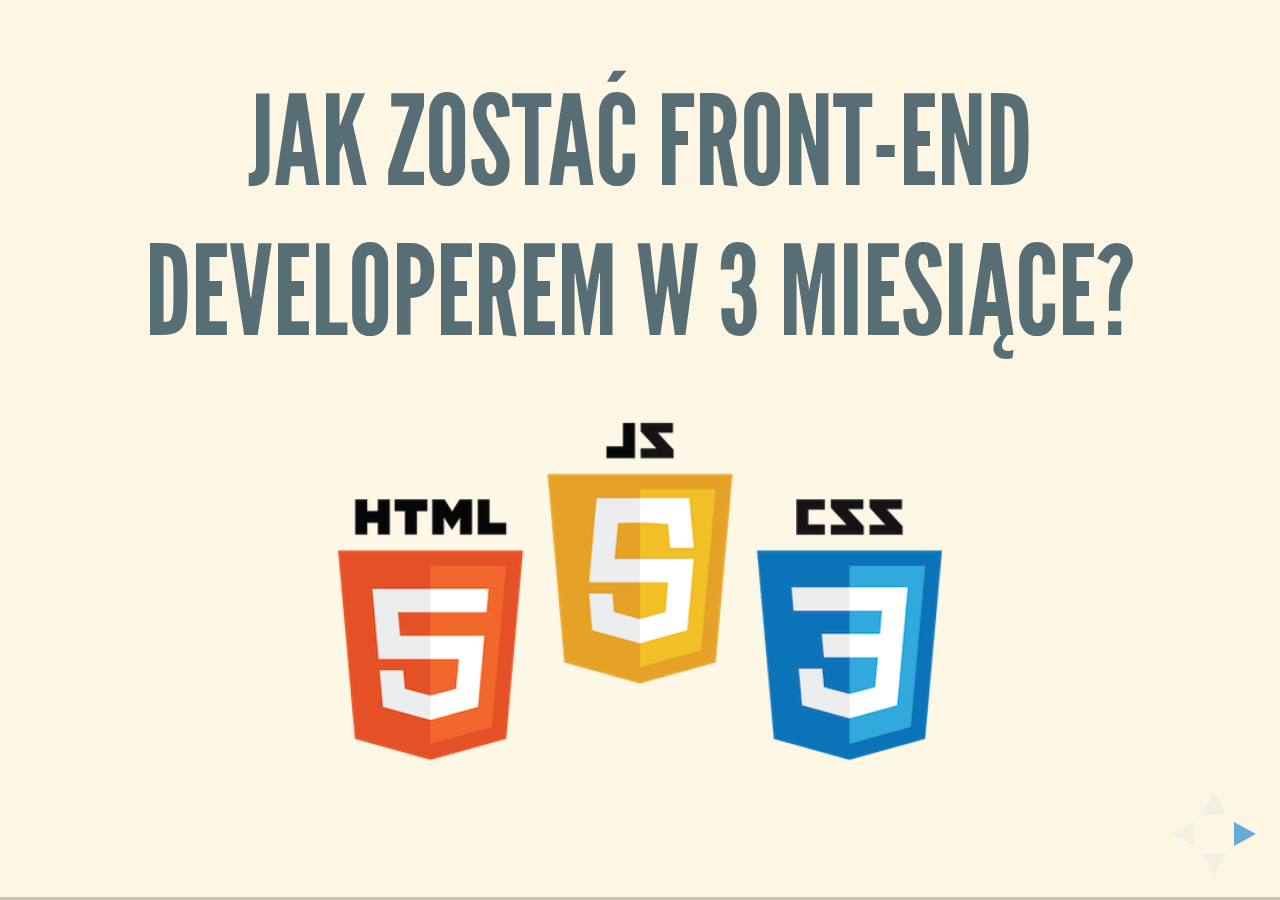
==== commit e688caad: "Poprawka" ====
--- a/index.html
+++ b/index.html
@@ -2,7 +2,7 @@
 <html lang="en">
     <head>
         <meta charset="utf-8">
-        <title>Reveal.js</title>
+        <title>Jak zostać front-end developerem w 3 miesiące?</title>
         <link rel="stylesheet" href="css/reveal.css">
         <link rel="stylesheet" href="styles.css" id="theme">
         <!-- For syntax highlighting -->
@@ -135,6 +135,7 @@
 </script></section><section  data-markdown><script type="text/template">
 ![](thanks.gif)
 <!--.element: style="width:1900px;"  -->
+Anna Konopka <a href="https://creativecommons.org/licenses/by/3.0/pl/">CC-BY</a>
 </script></section></div>
         </div>
 
